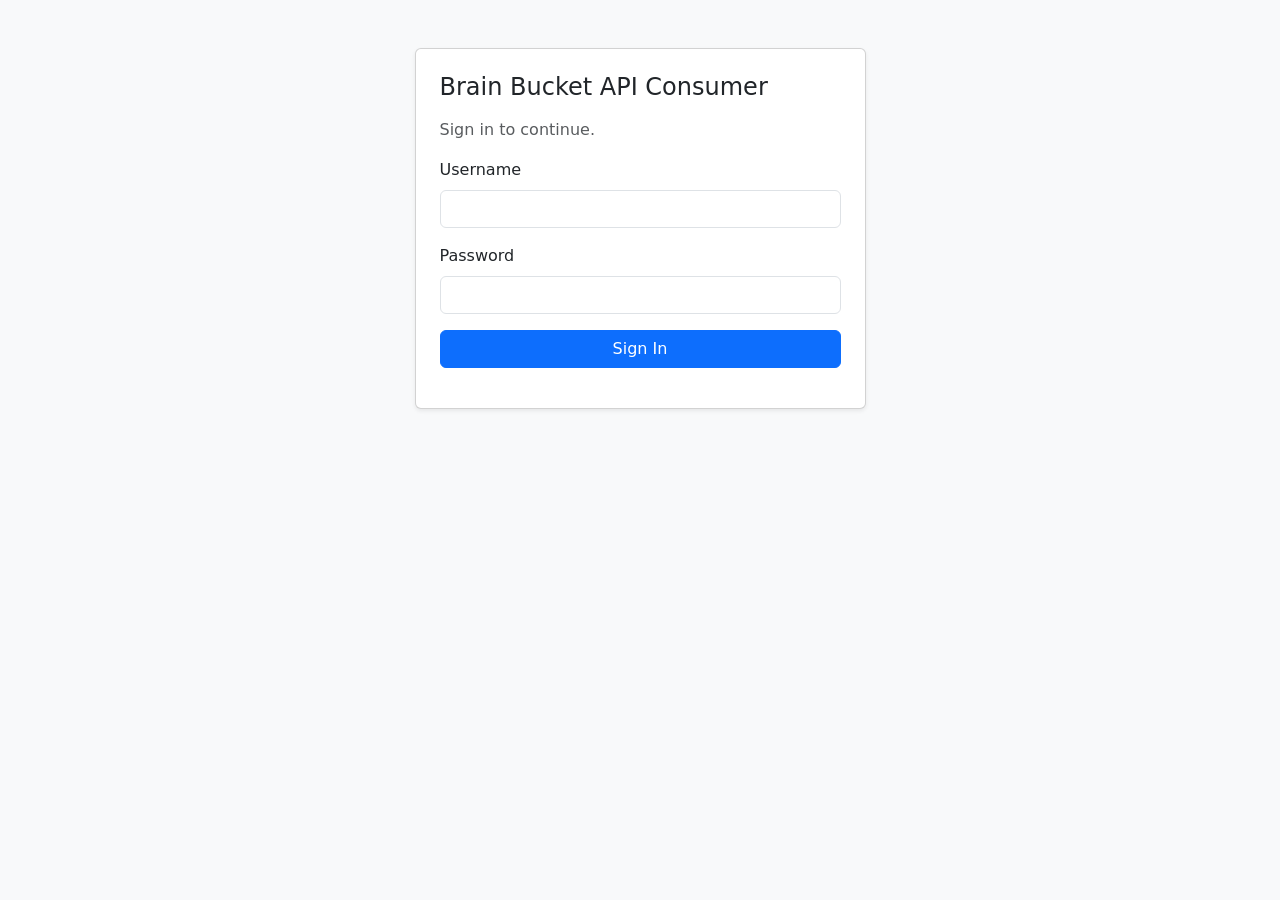
==== index.html @ 47a60293 "Add Brain Bucket API Consumer with shared auth gateway" ====
<!doctype html>
<html lang="en">
  <head>
    <meta charset="utf-8" />
    <meta name="viewport" content="width=device-width, initial-scale=1" />
    <title>Brain Bucket API Consumer - Home</title>
    <link href="https://cdn.jsdelivr.net/npm/bootstrap@5.3.3/dist/css/bootstrap.min.css" rel="stylesheet" />
    <link href="./assets/css/styles.css" rel="stylesheet" />
    <script defer src="./assets/js/auth-gateway.js"></script>
    <script defer src="./assets/js/api-client.js"></script>
    <script defer src="./assets/js/index-page.js"></script>
  </head>
  <body>
    <main class="container py-4">
      <header class="d-flex justify-content-between align-items-center mb-4">
        <div>
          <h1 class="h4 mb-1">Brain Bucket API Consumer</h1>
          <p class="text-muted mb-0">Welcome, <span id="username-output"></span>.</p>
        </div>
        <div class="d-flex gap-2">
          <a class="btn btn-outline-secondary" href="./pages/profile.html">Protected Page</a>
          <button id="sign-out-btn" class="btn btn-outline-danger" type="button">Sign Out</button>
        </div>
      </header>

      <section class="card mb-3">
        <div class="card-body">
          <h2 class="h5">Example API Calls</h2>
          <p class="mb-3">These calls use the shared API client. A bearer token is attached when available.</p>
          <div class="d-flex gap-2 flex-wrap mb-3">
            <button id="get-btn" class="btn btn-primary" type="button">Run GET /posts?_limit=3</button>
            <button id="post-btn" class="btn btn-success" type="button">Run POST /posts</button>
          </div>
          <p id="api-message" class="mb-2"></p>
          <pre id="api-output" class="result-box mb-0"></pre>
        </div>
      </section>
    </main>
  </body>
</html>
---- assets/css/styles.css ----
.result-box {
  background: #111827;
  color: #e5e7eb;
  border-radius: 0.375rem;
  padding: 1rem;
  min-height: 10rem;
  overflow: auto;
}
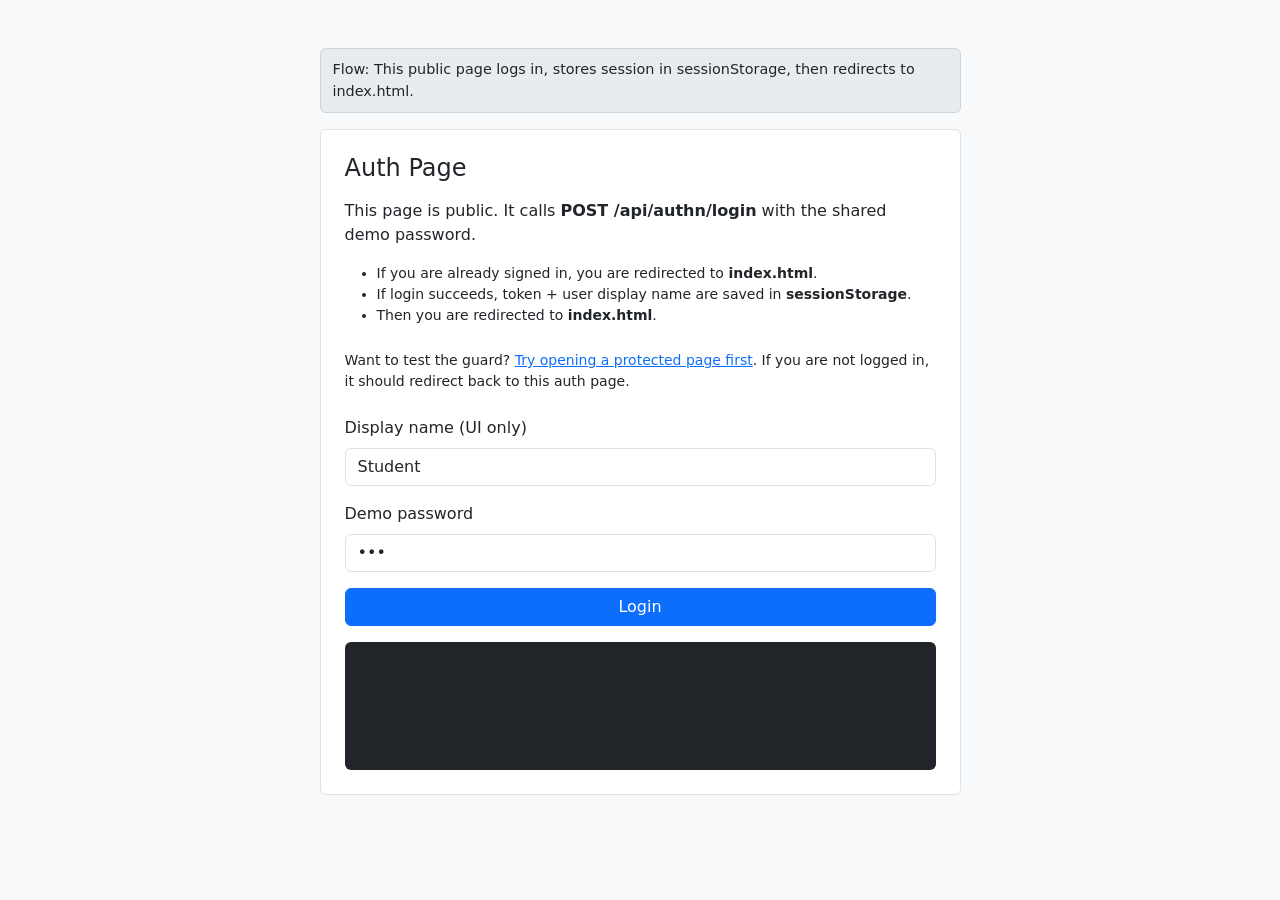
==== commit 0bf48406: "clean comment simplify"" ====
--- a/index.html
+++ b/index.html
@@ -3,38 +3,49 @@
   <head>
     <meta charset="utf-8" />
     <meta name="viewport" content="width=device-width, initial-scale=1" />
-    <title>Brain Bucket API Consumer - Home</title>
+    <title>Brain Bucket API Consumer - Index (Protected)</title>
     <link href="https://cdn.jsdelivr.net/npm/bootstrap@5.3.3/dist/css/bootstrap.min.css" rel="stylesheet" />
-    <link href="./assets/css/styles.css" rel="stylesheet" />
-    <script defer src="./assets/js/auth-gateway.js"></script>
-    <script defer src="./assets/js/api-client.js"></script>
-    <script defer src="./assets/js/index-page.js"></script>
+    <link href="assets/css/styles.css" rel="stylesheet" />
   </head>
   <body>
     <main class="container py-4">
-      <header class="d-flex justify-content-between align-items-center mb-4">
-        <div>
-          <h1 class="h4 mb-1">Brain Bucket API Consumer</h1>
-          <p class="text-muted mb-0">Welcome, <span id="username-output"></span>.</p>
-        </div>
-        <div class="d-flex gap-2">
-          <a class="btn btn-outline-secondary" href="./pages/profile.html">Protected Page</a>
-          <button id="sign-out-btn" class="btn btn-outline-danger" type="button">Sign Out</button>
-        </div>
+      <div class="flow-banner mb-3">
+        Flow: Protected page checks shared guard on load. No session means redirect to auth.html.
+      </div>
+
+      <div id="login-flash" class="alert alert-success d-none" role="status" aria-live="polite"></div>
+
+      <header class="mb-4">
+        <h1 class="h4 mb-2">Index Page (Protected)</h1>
+        <p class="mb-2">This page runs a login check on load.</p>
+        <p class="mb-0">If no session exists, redirect goes to <strong>auth.html</strong>.</p>
       </header>
 
-      <section class="card mb-3">
+      <section class="card simple-card mb-3">
         <div class="card-body">
-          <h2 class="h5">Example API Calls</h2>
-          <p class="mb-3">These calls use the shared API client. A bearer token is attached when available.</p>
+          <p class="mb-1"><strong>Signed in as:</strong> <span id="username-output"></span></p>
+          <p class="mb-0"><strong>Token preview:</strong> <span id="token-output" class="token-preview"></span></p>
+        </div>
+      </section>
+
+      <section class="card simple-card mb-3">
+        <div class="card-body">
+          <h2 class="h5">Simple API Demo</h2>
+          <p class="mb-2">GET example: <strong>/health</strong></p>
           <div class="d-flex gap-2 flex-wrap mb-3">
-            <button id="get-btn" class="btn btn-primary" type="button">Run GET /posts?_limit=3</button>
-            <button id="post-btn" class="btn btn-success" type="button">Run POST /posts</button>
+            <button id="get-btn" class="btn btn-primary" type="button">Run GET health</button>
           </div>
           <p id="api-message" class="mb-2"></p>
           <pre id="api-output" class="result-box mb-0"></pre>
         </div>
       </section>
+
+      <section class="d-flex gap-2 flex-wrap">
+        <a class="btn btn-outline-secondary" href="pages/profile.html">Go To Protected Profile Page</a>
+        <button id="sign-out-btn" class="btn btn-outline-danger" type="button">Sign Out</button>
+      </section>
     </main>
+    <!-- index.js: protects page, renders session info, runs health demo -->
+    <script src="assets/js/index.js"></script>
   </body>
 </html>
--- a/assets/css/styles.css
+++ b/assets/css/styles.css
@@ -1,8 +1,28 @@
+body {
+  background: #f8f9fa;
+}
+
+.flow-banner {
+  background: #e9ecef;
+  border: 1px solid #ced4da;
+  border-radius: 0.375rem;
+  padding: 0.625rem 0.75rem;
+  font-size: 0.9rem;
+}
+
+.simple-card {
+  border: 1px solid #dee2e6;
+}
+
 .result-box {
-  background: #111827;
-  color: #e5e7eb;
+  background: #212529;
+  color: #f8f9fa;
   border-radius: 0.375rem;
   padding: 1rem;
-  min-height: 10rem;
+  min-height: 8rem;
   overflow: auto;
 }
+
+.token-preview {
+  font-family: monospace;
+}
